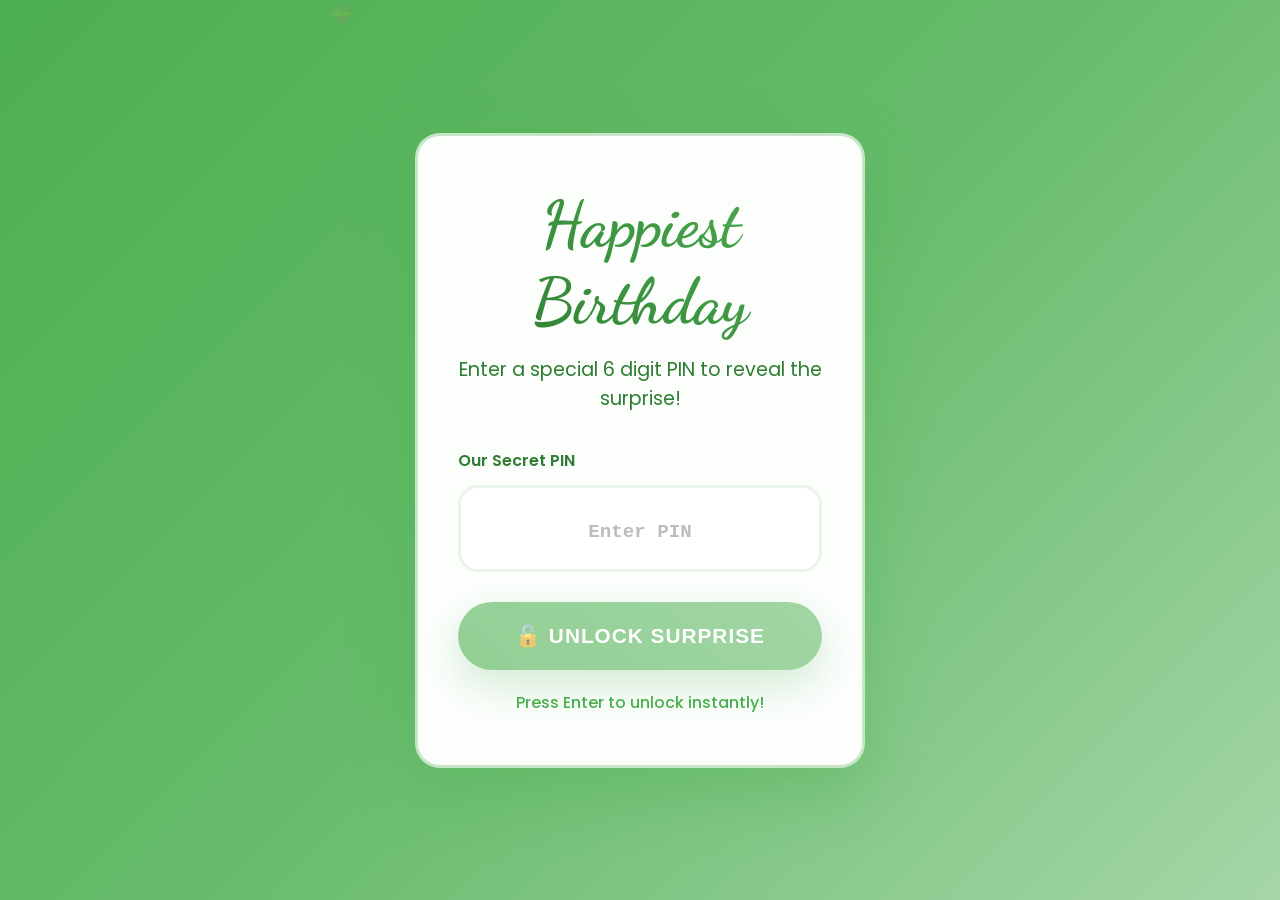
==== index.html @ dda3acfe "Add files via upload" ====
<!DOCTYPE html>
<html lang="en">
<head>
    <meta charset="UTF-8">
    <meta name="viewport" content="width=device-width, initial-scale=1.0">
    <title>🔐 Birthday PIN Unlock</title>
    <style>
        @import url('https://fonts.googleapis.com/css2?family=Dancing+Script:wght@400;700&family=Poppins:wght@300;400;600;700&display=swap');
        
        * {
            margin: 0;
            padding: 0;
            box-sizing: border-box;
        }

        body {
            font-family: 'Poppins', sans-serif;
            background: linear-gradient(135deg, #4CAF50 0%, #66BB6A 50%, #A5D6A7 100%);
            min-height: 100vh;
            display: flex;
            flex-direction: column;
            justify-content: center;
            align-items: center;
            padding: 20px;
            position: relative;
            overflow: hidden;
        }

        .hearts-bg {
            position: fixed;
            top: 0;
            left: 0;
            width: 100%;
            height: 100%;
            pointer-events: none;
            z-index: 1;
        }

        .heart {
            position: absolute;
            font-size: 20px;
            opacity: 0.1;
            animation: floatHearts 8s infinite linear;
            color: rgba(255,255,255,0.8);
        }

        @keyframes floatHearts {
            0% { transform: translateY(100vh) rotate(0deg); opacity: 0; }
            10% { opacity: 0.1; }
            90% { opacity: 0.1; }
            100% { transform: translateY(-100px) rotate(360deg); opacity: 0; }
        }

        .main-container {
            max-width: 450px;
            width: 100%;
            background: rgba(255, 255, 255, 0.98);
            backdrop-filter: blur(20px);
            border-radius: 25px;
            padding: 50px 40px;
            box-shadow: 0 25px 60px rgba(76, 175, 80, 0.4);
            position: relative;
            z-index: 2;
            text-align: center;
            animation: slideUp 1s ease-out;
            border: 3px solid rgba(76, 175, 80, 0.3);
        }

        @keyframes slideUp {
            from { opacity: 0; transform: translateY(50px); }
            to { opacity: 1; transform: translateY(0); }
        }

        .title {
            font-family: 'Dancing Script', cursive;
            font-size: clamp(2.5rem, 8vw, 4rem);
            background: linear-gradient(45deg, #2E7D32, #4CAF50);
            -webkit-background-clip: text;
            -webkit-text-fill-color: transparent;
            background-clip: text;
            margin-bottom: 15px;
            animation: glow 2s ease-in-out infinite alternate;
        }

        @keyframes glow {
            from { filter: drop-shadow(0 0 10px rgba(76, 175, 80, 0.5)); }
            to { filter: drop-shadow(0 0 20px rgba(76, 175, 80, 0.8)); }
        }

        .subtitle {
            color: #2E7D32;
            font-size: 1.2rem;
            margin-bottom: 35px;
            font-weight: 400;
        }

        .input-group {
            margin-bottom: 30px;
        }

        .input-label {
            display: block;
            text-align: left;
            color: #2E7D32;
            font-weight: 600;
            margin-bottom: 12px;
            font-size: 1rem;
        }

        .pin-input {
            width: 100%;
            padding: 22px 25px;
            border: 3px solid #E8F5E8;
            border-radius: 20px;
            font-size: 2rem;
            font-weight: 700;
            text-align: center;
            letter-spacing: 12px;
            background: white;
            transition: all 0.3s ease;
            font-family: 'Courier New', monospace;
            color: #2E7D32;
        }

        .pin-input:focus {
            outline: none;
            border-color: #4CAF50;
            box-shadow: 0 0 0 4px rgba(76, 175, 80, 0.2);
            transform: scale(1.02);
        }

        .pin-input::placeholder {
            letter-spacing: normal;
            font-size: 1.2rem;
            color: #BDBDBD;
        }

        .unlock-btn {
            background: linear-gradient(45deg, #4CAF50, #66BB6A);
            color: white;
            border: none;
            padding: 22px 50px;
            font-size: 1.3rem;
            font-weight: 700;
            border-radius: 50px;
            cursor: pointer;
            transition: all 0.3s ease;
            box-shadow: 0 15px 40px rgba(76, 175, 80, 0.4);
            width: 100%;
            position: relative;
            overflow: hidden;
            text-transform: uppercase;
            letter-spacing: 1px;
        }

        .unlock-btn:hover:not(:disabled) {
            transform: translateY(-4px);
            box-shadow: 0 20px 50px rgba(76, 175, 80, 0.6);
        }

        .unlock-btn:active {
            transform: translateY(-2px);
        }

        .unlock-btn:disabled {
            opacity: 0.6;
            cursor: not-allowed;
            transform: none;
        }

        .instruction {
            color: #4CAF50;
            font-size: 1rem;
            margin-top: 20px;
            font-weight: 500;
        }

        @media (max-width: 600px) {
            .main-container {
                padding: 40px 25px;
                margin: 10px;
            }
            
            .pin-input {
                font-size: 1.6rem;
                letter-spacing: 6px;
                padding: 20px;
            }
        }
    </style>
</head>
<body>
    <div class="hearts-bg" id="heartsBg"></div>
    
    <div class="main-container">
        <h1 class="title">Happiest Birthday</h1>
        <p class="subtitle">Enter a special 6 digit PIN to reveal the surprise!</p>

        <div class="input-group">
            <label class="input-label">Our Secret PIN</label>
            <input type="password" 
                   class="pin-input" 
                   id="pinInput" 
                   placeholder="Enter PIN"
                   maxlength="6"
                   minlength="4"
                   pattern="[0-9]{4,6}">
        </div>

        <button class="unlock-btn" id="unlockBtn" onclick="unlockBirthday()">
            🔓 UNLOCK SURPRISE
        </button>

        <p class="instruction">Press Enter to unlock instantly!</p>
    </div>

    <script>
        // PIN is now set to "021425"
        const CORRECT_PIN = "021425";

        // Floating hearts
        const heartEmojis = ['💚', '💝', '🌿', '🎂', '🎉', '✨'];
        function createHeart() {
            const heart = document.createElement('div');
            heart.className = 'heart';
            heart.innerHTML = heartEmojis[Math.floor(Math.random() * heartEmojis.length)];
            heart.style.left = Math.random() * 100 + '%';
            heart.style.animationDuration = (Math.random() * 3 + 5) + 's';
            document.getElementById('heartsBg').appendChild(heart);
            setTimeout(() => heart.remove(), 8000);
        }

        setInterval(createHeart, 800);

        function unlockBirthday() {
            const pinInput = document.getElementById('pinInput');
            const pin = pinInput.value.trim();
            const btn = document.getElementById('unlockBtn');

            if (!pin || pin.length < 4 || pin.length > 6 || !/^\d+$/.test(pin)) {
                alert('❌ Please enter a valid 4-6 digit PIN!');
                pinInput.focus();
                return;
            }

            // Check if PIN matches "021425"
            if (pin !== CORRECT_PIN) {
                alert('Nako love love mali yung pin. Try mo ulet dali! 💚');
                pinInput.value = '';
                pinInput.focus();
                return;
            }

            btn.disabled = true;
            btn.innerHTML = '🎉 Yeheey! Wait ka lang mwuahhh...';

            // Create encoded PIN and redirect (keeping original encoding for compatibility)
            const birthdaySalt = 'BDAY2024LOVE';
            const timestamp = Date.now().toString(36);
            const shiftedPin = pin.split('').map(digit => 
                String.fromCharCode(65 + (parseInt(digit) * 3 + 7) % 26)
            ).join('');
            const encoded = btoa(shiftedPin + birthdaySalt + timestamp)
                .replace(/=/g, '').replace(/\//g, '-').replace(/\+/g, '_');

            // Redirect to birthday page with PIN
            setTimeout(() => {
                window.location.href = `letter.html?pin=${encodeURIComponent(encoded)}`;
            }, 1000);
        }

        // Input enhancements
        document.getElementById('pinInput').addEventListener('input', function(e) {
            this.value = this.value.replace(/[^0-9]/g, '');
            const btn = document.getElementById('unlockBtn');
            btn.disabled = this.value.length < 4;
            
            // Optional: Visual feedback for correct PIN length
            if (this.value.length === 6 && this.value === CORRECT_PIN) {
                btn.style.background = 'linear-gradient(45deg, #FF6B6B, #FF8E8E)';
            } else if (this.value.length === 6) {
                btn.style.background = 'linear-gradient(45deg, #4CAF50, #66BB6A)';
            }
        });

        // Enter key support
        document.addEventListener('keydown', function(e) {
            if (e.key === 'Enter' && document.getElementById('pinInput') === document.activeElement) {
                unlockBirthday();
            }
        });

        // Initial button state
        document.getElementById('unlockBtn').disabled = true;
    </script>
</body>
</html>
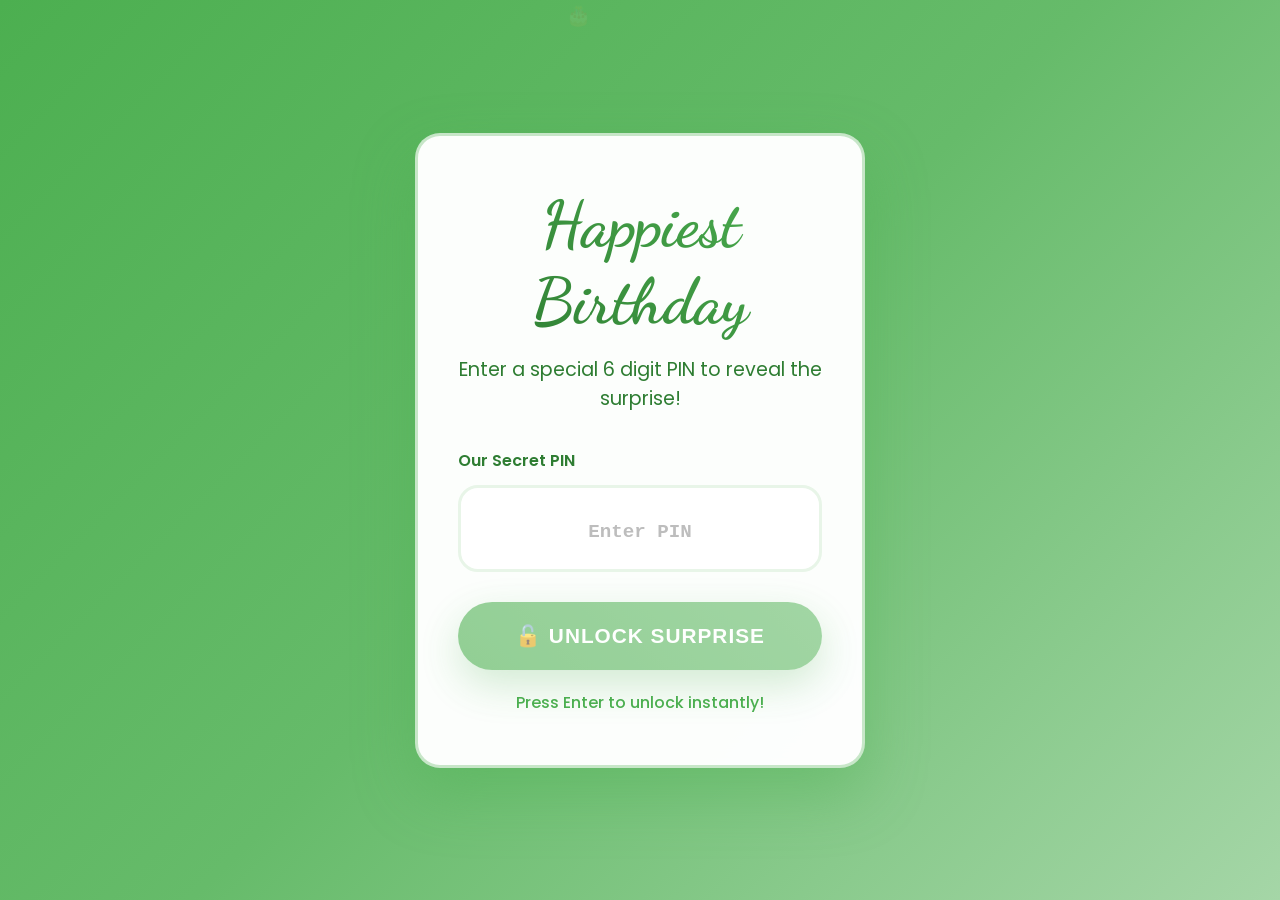
==== commit c7e17b2e: "Update index.html" ====
--- a/index.html
+++ b/index.html
@@ -197,7 +197,9 @@
         <p class="subtitle">Enter a special 6 digit PIN to reveal the surprise!</p>
 
         <div class="input-group">
-            <label class="input-label">Our Secret PIN</label>
+            <div style="text-align: center;">
+                <label class="input-label">Our Secret PIN</label>
+            </div>
             <input type="password" 
                    class="pin-input" 
                    id="pinInput" 
@@ -294,4 +296,4 @@
         document.getElementById('unlockBtn').disabled = true;
     </script>
 </body>
-</html>+</html>
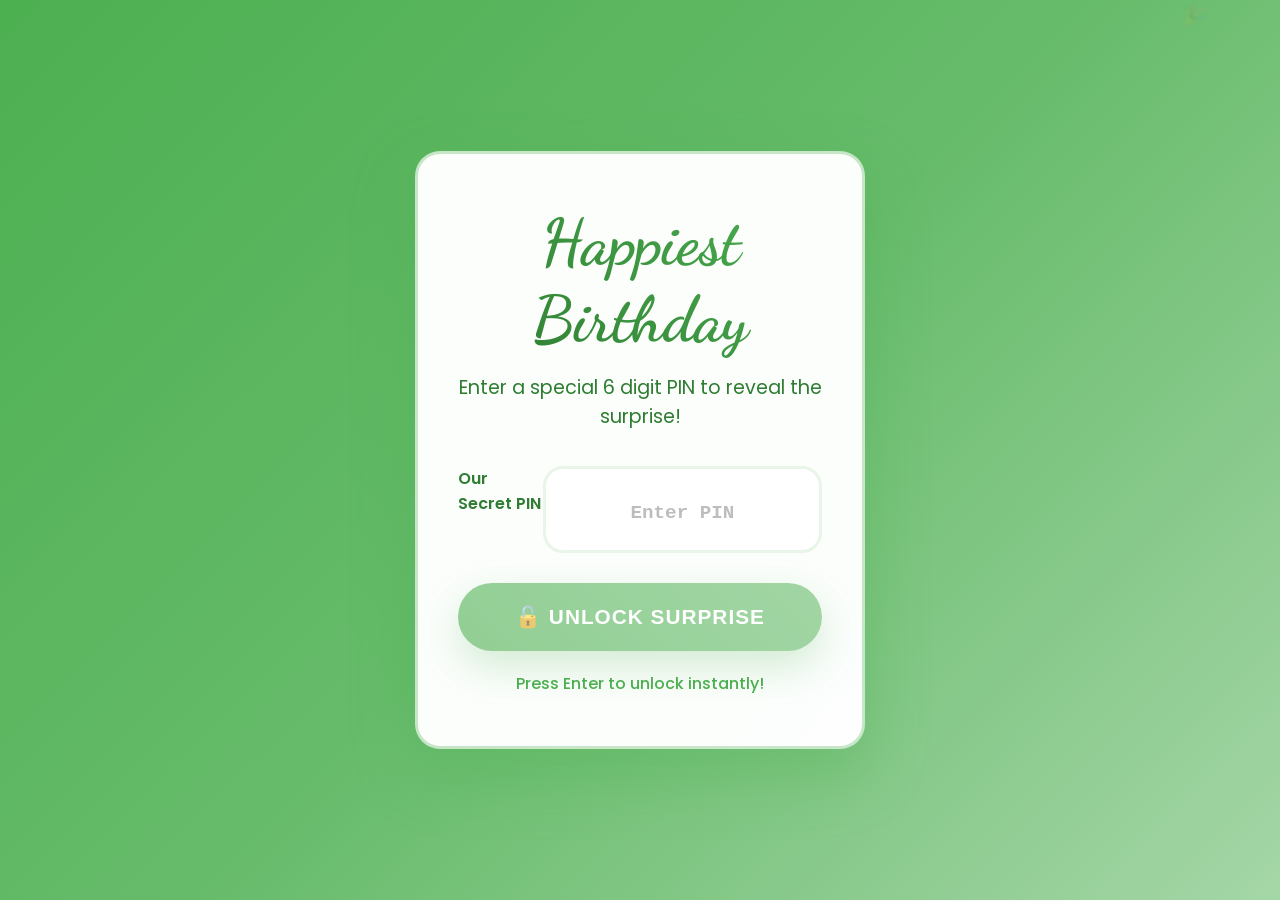
==== commit 4baae184: "Update index.html" ====
--- a/index.html
+++ b/index.html
@@ -196,10 +196,8 @@
         <h1 class="title">Happiest Birthday</h1>
         <p class="subtitle">Enter a special 6 digit PIN to reveal the surprise!</p>
 
-        <div class="input-group">
-            <div style="text-align: center;">
-                <label class="input-label">Our Secret PIN</label>
-            </div>
+        <div class="input-group" style="display: flex; justify-content: center;"">
+            <label class="input-label">Our Secret PIN</label>
             <input type="password" 
                    class="pin-input" 
                    id="pinInput" 
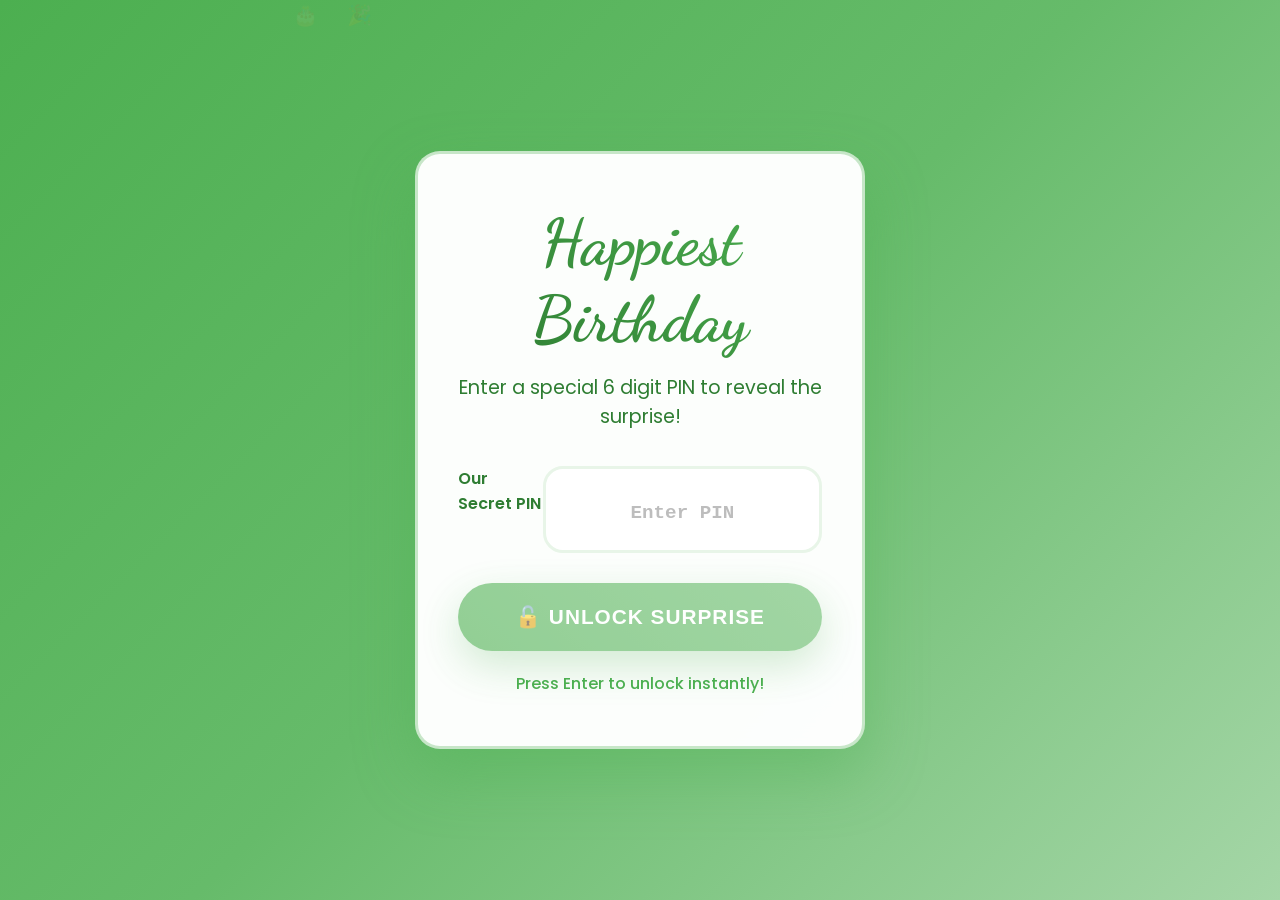
==== commit 4de8d5ff: "Update index.html" ====
--- a/index.html
+++ b/index.html
@@ -196,7 +196,7 @@
         <h1 class="title">Happiest Birthday</h1>
         <p class="subtitle">Enter a special 6 digit PIN to reveal the surprise!</p>
 
-        <div class="input-group" style="display: flex; justify-content: center;"">
+        <div class="input-group" style="display: flex; justify-content: center;">
             <label class="input-label">Our Secret PIN</label>
             <input type="password" 
                    class="pin-input" 
